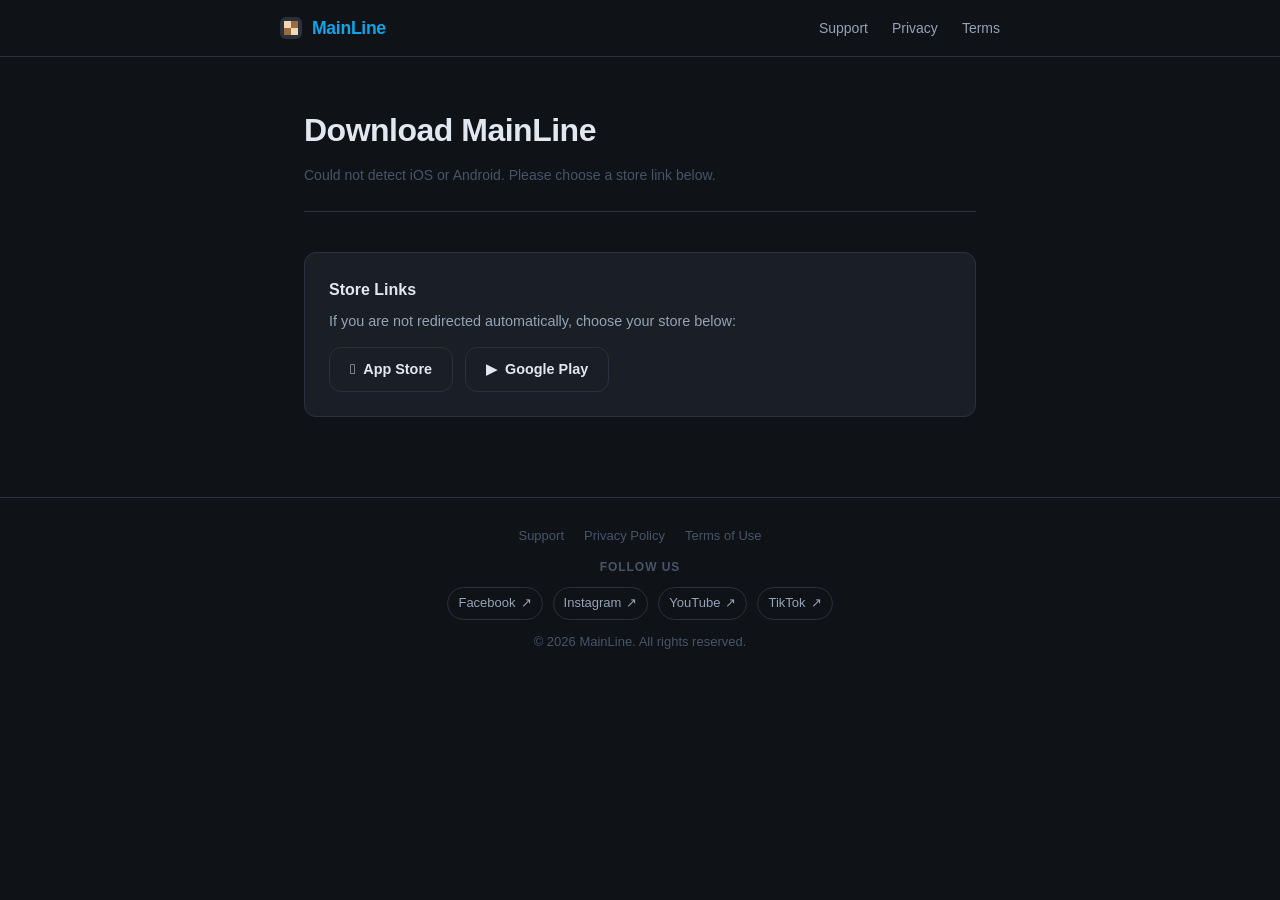
==== download/index.html @ 12cb16c8 "Update links" ====
<!DOCTYPE html>
<html lang="en">
<head>
  <meta charset="UTF-8" />
  <meta name="viewport" content="width=device-width, initial-scale=1.0" />
  <title>Download MainLine</title>
  <meta name="description" content="Download MainLine for iOS and Android." />
  <link rel="stylesheet" href="../style.css" />
</head>
<body>

  <nav>
    <div class="nav-inner">
      <a class="nav-brand" href="../">
        <img src="../assets/mainline-logo.png" alt="MainLine logo" />
        <span>MainLine</span>
      </a>
      <ul class="nav-links">
        <li><a href="../support/">Support</a></li>
        <li><a href="../privacy/">Privacy</a></li>
        <li><a href="../terms/">Terms</a></li>
      </ul>
    </div>
  </nav>

  <div class="page">
    <div class="page-header">
      <h1>Download MainLine</h1>
      <p class="meta" id="download-status">Detecting your device and redirecting...</p>
    </div>

    <div class="support-card">
      <h3>Store Links</h3>
      <p>If you are not redirected automatically, choose your store below:</p>
      <div class="badge-row" style="justify-content: flex-start;">
        <a class="badge-btn" id="ios-link" href="https://apps.apple.com/us/app/mainline-chess-trainer/id6761091619" target="_blank" rel="noopener">
          &#xf8ff;&nbsp; App Store
        </a>
        <a class="badge-btn" id="android-link" href="https://play.google.com/store/apps/details?id=com.benjamin.mainline" target="_blank" rel="noopener">
          ▶&nbsp; Google Play
        </a>
      </div>
    </div>
  </div>

  <footer>
    <div class="footer-inner">
      <ul class="footer-links">
        <li><a href="../support/">Support</a></li>
        <li><a href="../privacy/">Privacy Policy</a></li>
        <li><a href="../terms/">Terms of Use</a></li>
      </ul>
      <div class="footer-social">
        <p class="footer-social-label">Follow Us</p>
        <ul class="footer-social-links">
          <li><a href="https://www.facebook.com/profile.php?id=61575449865300" target="_blank" rel="noopener">Facebook <span aria-hidden="true">↗</span></a></li>
          <li><a href="https://www.instagram.com/mainline_chess/" target="_blank" rel="noopener">Instagram <span aria-hidden="true">↗</span></a></li>
          <li><a href="https://www.youtube.com/channel/UCPhpKKTEaLAzoLeM3a-cCpA" target="_blank" rel="noopener">YouTube <span aria-hidden="true">↗</span></a></li>
          <li><a href="https://www.tiktok.com/@mainline_chess" target="_blank" rel="noopener">TikTok <span aria-hidden="true">↗</span></a></li>
        </ul>
      </div>
      <p class="footer-copy">&copy; 2026 MainLine. All rights reserved.</p>
    </div>
  </footer>

  <script>
    (function redirectByDevice() {
      var appStoreUrl = "https://apps.apple.com/us/app/mainline-chess-trainer/id6761091619";
      var playStoreUrl = "https://play.google.com/store/apps/details?id=com.benjamin.mainline";
      var ua = navigator.userAgent || navigator.vendor || window.opera || "";
      var isIOS = /iPad|iPhone|iPod/.test(ua) || (navigator.platform === "MacIntel" && navigator.maxTouchPoints > 1);
      var isAndroid = /Android/i.test(ua);
      var statusEl = document.getElementById("download-status");

      if (isIOS) {
        statusEl.textContent = "iOS device detected. Redirecting to the App Store...";
        window.location.replace(appStoreUrl);
        return;
      }

      if (isAndroid) {
        statusEl.textContent = "Android device detected. Redirecting to Google Play...";
        window.location.replace(playStoreUrl);
        return;
      }

      statusEl.textContent = "Could not detect iOS or Android. Please choose a store link below.";
    })();
  </script>

</body>
</html>
---- style.css ----
/* ── Reset & base ── */
*, *::before, *::after { box-sizing: border-box; margin: 0; padding: 0; }

:root {
  --bg:         #0f1216;
  --surface:    #1a1f26;
  --border:     #2a3040;
  --accent:     #0ea5e9;
  --text:       #e2e8f0;
  --text-sub:   #94a3b8;
  --text-muted: #475569;
  --radius:     12px;
  --max-w:      720px;
}

html { font-size: 16px; scroll-behavior: smooth; }

body {
  background: var(--bg);
  color: var(--text);
  font-family: -apple-system, BlinkMacSystemFont, 'Segoe UI', Helvetica, Arial, sans-serif;
  line-height: 1.6;
  -webkit-font-smoothing: antialiased;
}

a { color: var(--accent); text-decoration: none; }
a:hover { text-decoration: underline; }

/* ── Nav ── */
nav {
  border-bottom: 1px solid var(--border);
  padding: 0 24px;
}
.nav-inner {
  max-width: var(--max-w);
  margin: 0 auto;
  height: 56px;
  display: flex;
  align-items: center;
  justify-content: space-between;
}
.nav-brand {
  display: inline-flex;
  align-items: center;
  gap: 10px;
  font-size: 1.1rem;
  font-weight: 700;
  color: var(--accent);
  letter-spacing: -0.3px;
}
.nav-brand img {
  width: 22px;
  height: 22px;
  border-radius: 6px;
  display: block;
}
.nav-brand:hover { text-decoration: none; }
.nav-links {
  display: flex;
  gap: 24px;
  list-style: none;
}
.nav-links a {
  color: var(--text-sub);
  font-size: 0.875rem;
}
.nav-links a:hover { color: var(--text); text-decoration: none; }

/* ── Page wrapper ── */
.page {
  max-width: var(--max-w);
  margin: 0 auto;
  padding: 48px 24px 80px;
}

/* ── Hero (index only) ── */
.hero {
  text-align: center;
  padding: 80px 24px 60px;
  max-width: var(--max-w);
  margin: 0 auto;
}
.hero-logo {
  width: 72px;
  height: 72px;
  border-radius: 16px;
  margin: 0 auto 20px;
  display: block;
}
.hero h1 {
  font-size: 2.5rem;
  font-weight: 800;
  letter-spacing: -1px;
  color: var(--text);
  margin-bottom: 16px;
}
.hero p {
  font-size: 1.125rem;
  color: var(--text-sub);
  max-width: 620px;
  margin: 0 auto 36px;
  line-height: 1.7;
}
.badge-row {
  display: flex;
  gap: 12px;
  justify-content: center;
  flex-wrap: wrap;
}
.badge-btn {
  display: inline-flex;
  align-items: center;
  gap: 8px;
  background: var(--surface);
  border: 1px solid var(--border);
  border-radius: var(--radius);
  padding: 10px 20px;
  color: var(--text);
  font-size: 0.9rem;
  font-weight: 600;
  transition: border-color 0.15s, background 0.15s;
}
.badge-btn:hover { border-color: var(--accent); text-decoration: none; }
.home-details {
  padding-top: 0;
}
.home-details .prose {
  max-width: 620px;
  margin: 0 auto;
}
.home-details .prose h2 {
  margin-top: 0;
}
.home-cta {
  color: var(--text);
  font-weight: 700;
}

/* ── Legal / content pages ── */
.page-header {
  margin-bottom: 40px;
  padding-bottom: 24px;
  border-bottom: 1px solid var(--border);
}
.page-header h1 {
  font-size: 2rem;
  font-weight: 800;
  letter-spacing: -0.5px;
  margin-bottom: 8px;
}
.page-header .meta {
  color: var(--text-muted);
  font-size: 0.875rem;
}

.prose h2 {
  font-size: 1.125rem;
  font-weight: 700;
  color: var(--text);
  margin: 36px 0 10px;
}
.prose h3 {
  font-size: 1rem;
  font-weight: 600;
  color: var(--text-sub);
  margin: 24px 0 8px;
}
.prose p {
  color: var(--text-sub);
  margin-bottom: 14px;
  font-size: 0.9375rem;
}
.prose ul, .prose ol {
  color: var(--text-sub);
  padding-left: 20px;
  margin-bottom: 14px;
  font-size: 0.9375rem;
}
.prose li { margin-bottom: 6px; }
.prose a { color: var(--accent); }
.prose strong { color: var(--text); font-weight: 600; }

/* ── Support cards ── */
.support-grid {
  display: grid;
  gap: 16px;
  margin-top: 32px;
}
.support-card {
  background: var(--surface);
  border: 1px solid var(--border);
  border-radius: var(--radius);
  padding: 24px;
}
.support-card h3 {
  font-size: 1rem;
  font-weight: 700;
  color: var(--text);
  margin-bottom: 8px;
}
.support-card p {
  color: var(--text-sub);
  font-size: 0.9rem;
  margin-bottom: 14px;
}
.support-card a.btn {
  display: inline-block;
  background: var(--accent);
  color: #fff;
  font-weight: 700;
  font-size: 0.875rem;
  padding: 8px 18px;
  border-radius: 8px;
}
.support-card a.btn:hover { opacity: 0.9; text-decoration: none; }

/* ── Footer ── */
footer {
  border-top: 1px solid var(--border);
  padding: 24px;
  text-align: center;
}
.footer-inner {
  max-width: var(--max-w);
  margin: 0 auto;
  display: flex;
  flex-direction: column;
  align-items: center;
  gap: 10px;
}
.footer-links {
  display: flex;
  gap: 20px;
  list-style: none;
}
.footer-links a {
  color: var(--text-muted);
  font-size: 0.8125rem;
}
.footer-links a:hover { color: var(--text-sub); text-decoration: none; }
.footer-social {
  display: flex;
  flex-direction: column;
  align-items: center;
  gap: 8px;
}
.footer-social-label {
  color: var(--text-muted);
  font-size: 0.75rem;
  letter-spacing: 0.08em;
  text-transform: uppercase;
  font-weight: 600;
}
.footer-social-links {
  display: flex;
  gap: 10px;
  list-style: none;
  flex-wrap: nowrap;
  justify-content: center;
  overflow-x: auto;
  max-width: 100%;
  padding: 2px;
  scrollbar-width: thin;
  -webkit-overflow-scrolling: touch;
}
.footer-social-links li { flex: 0 0 auto; }
.footer-social-links a {
  display: inline-flex;
  align-items: center;
  gap: 5px;
  color: var(--text-sub);
  font-size: 0.8125rem;
  border: 1px solid var(--border);
  border-radius: 999px;
  padding: 5px 10px;
  transition: border-color 0.15s, color 0.15s;
}
.footer-social-links a:hover {
  color: var(--text);
  border-color: var(--accent);
  text-decoration: none;
}
.footer-copy {
  color: var(--text-muted);
  font-size: 0.8125rem;
}

/* ── Responsive ── */
@media (max-width: 600px) {
  .hero h1 { font-size: 1.875rem; }
  .hero-logo {
    width: 64px;
    height: 64px;
    border-radius: 14px;
  }
  .page { padding: 32px 16px 64px; }
  nav { padding: 0 16px; }
}
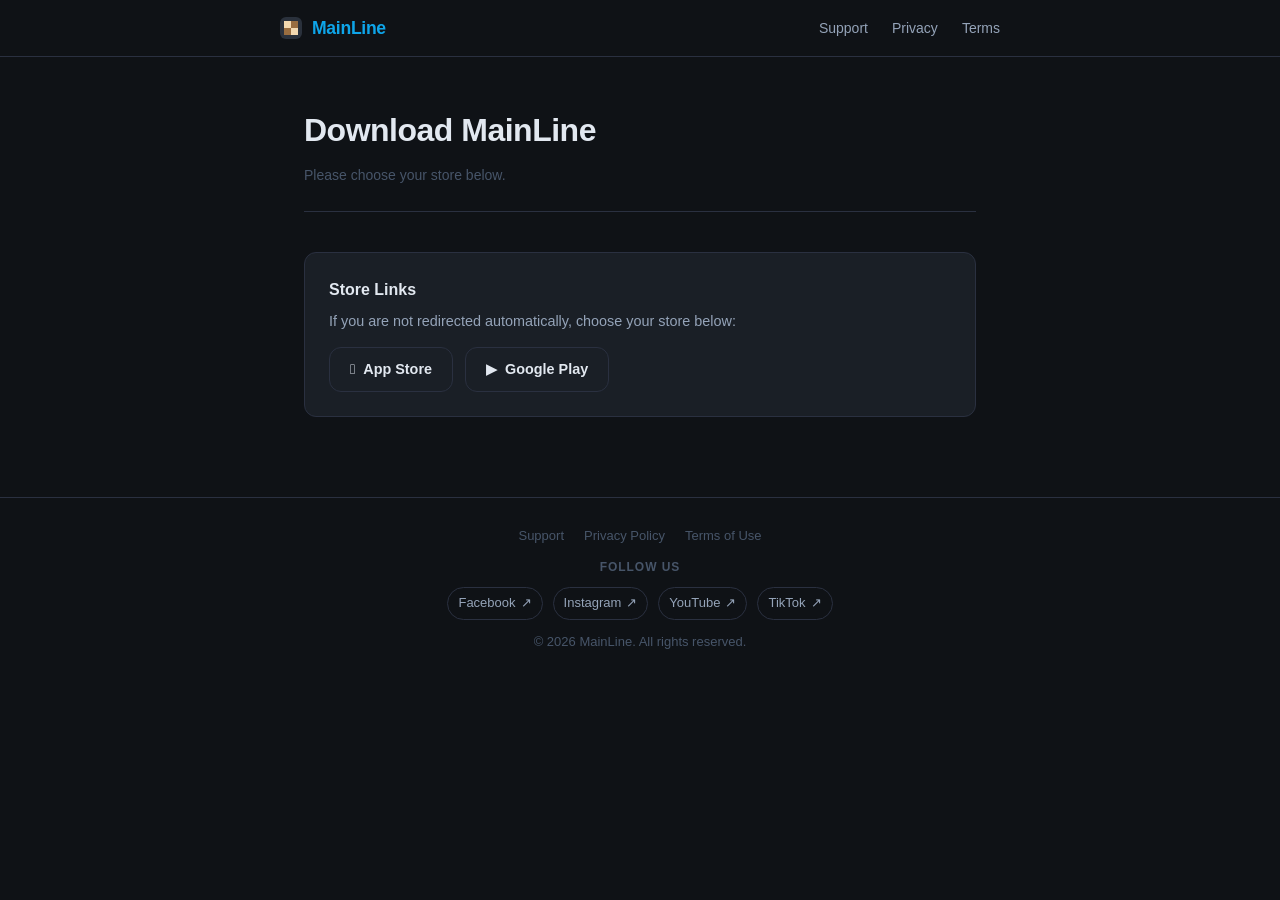
==== commit db2c6a26: "improve copy" ====
--- a/download/index.html
+++ b/download/index.html
@@ -26,7 +26,7 @@
   <div class="page">
     <div class="page-header">
       <h1>Download MainLine</h1>
-      <p class="meta" id="download-status">Detecting your device and redirecting...</p>
+      <p class="meta" id="download-status">Redirecting you to the right store...</p>
     </div>
 
     <div class="support-card">
@@ -73,18 +73,16 @@
       var statusEl = document.getElementById("download-status");
 
       if (isIOS) {
-        statusEl.textContent = "iOS device detected. Redirecting to the App Store...";
         window.location.replace(appStoreUrl);
         return;
       }
 
       if (isAndroid) {
-        statusEl.textContent = "Android device detected. Redirecting to Google Play...";
         window.location.replace(playStoreUrl);
         return;
       }
 
-      statusEl.textContent = "Could not detect iOS or Android. Please choose a store link below.";
+      statusEl.textContent = "Please choose your store below.";
     })();
   </script>
 
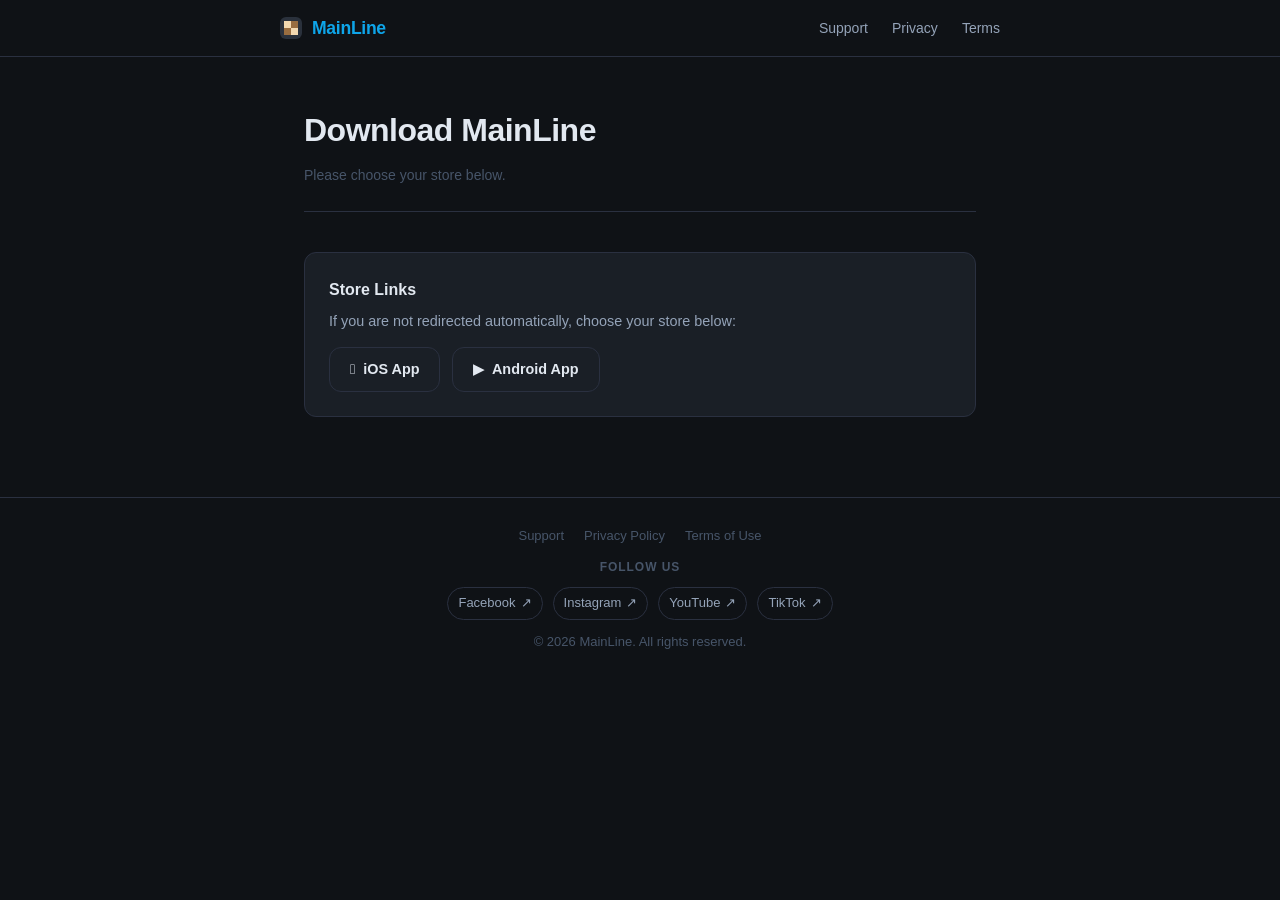
==== commit 802a72da: "update" ====
--- a/download/index.html
+++ b/download/index.html
@@ -33,11 +33,11 @@
       <h3>Store Links</h3>
       <p>If you are not redirected automatically, choose your store below:</p>
       <div class="badge-row" style="justify-content: flex-start;">
-        <a class="badge-btn" id="ios-link" href="https://apps.apple.com/us/app/mainline-chess-trainer/id6761091619" target="_blank" rel="noopener">
-          &#xf8ff;&nbsp; App Store
+        <a class="badge-btn" id="ios-link" href="https://apps.apple.com/app/apple-store/id6761091619?pt=128701087&amp;ct=app_share&amp;mt=8" target="_blank" rel="noopener">
+          &#xf8ff;&nbsp; iOS App
         </a>
-        <a class="badge-btn" id="android-link" href="https://play.google.com/store/apps/details?id=com.benjamin.mainline" target="_blank" rel="noopener">
-          ▶&nbsp; Google Play
+        <a class="badge-btn" id="android-link" href="https://play.google.com/store/apps/details?id=com.benjamin.mainline&amp;utm_source=app_share&amp;utm_campaign=share_feature" target="_blank" rel="noopener">
+          ▶&nbsp; Android App
         </a>
       </div>
     </div>
@@ -63,22 +63,41 @@
     </div>
   </footer>
 
+  <script src="../assets/analytics.js"></script>
   <script>
     (function redirectByDevice() {
-      var appStoreUrl = "https://apps.apple.com/us/app/mainline-chess-trainer/id6761091619";
-      var playStoreUrl = "https://play.google.com/store/apps/details?id=com.benjamin.mainline";
+      var appStoreUrl = "https://apps.apple.com/app/apple-store/id6761091619?pt=128701087&ct=app_share&mt=8";
+      var playStoreUrl = "https://play.google.com/store/apps/details?id=com.benjamin.mainline&utm_source=app_share&utm_campaign=share_feature";
       var ua = navigator.userAgent || navigator.vendor || window.opera || "";
       var isIOS = /iPad|iPhone|iPod/.test(ua) || (navigator.platform === "MacIntel" && navigator.maxTouchPoints > 1);
       var isAndroid = /Android/i.test(ua);
       var statusEl = document.getElementById("download-status");
 
+      function redirectTo(url, store) {
+        var analytics = window.MainLineAnalytics;
+        var properties = {
+          store: store,
+          destination_url: url,
+          path: window.location.pathname
+        };
+
+        if (analytics && analytics.trackAndContinue) {
+          analytics.trackAndContinue("Website Download Redirected", properties, function () {
+            window.location.replace(url);
+          }, 500);
+          return;
+        }
+
+        window.location.replace(url);
+      }
+
       if (isIOS) {
-        window.location.replace(appStoreUrl);
+        redirectTo(appStoreUrl, "app_store");
         return;
       }
 
       if (isAndroid) {
-        window.location.replace(playStoreUrl);
+        redirectTo(playStoreUrl, "google_play");
         return;
       }
 
